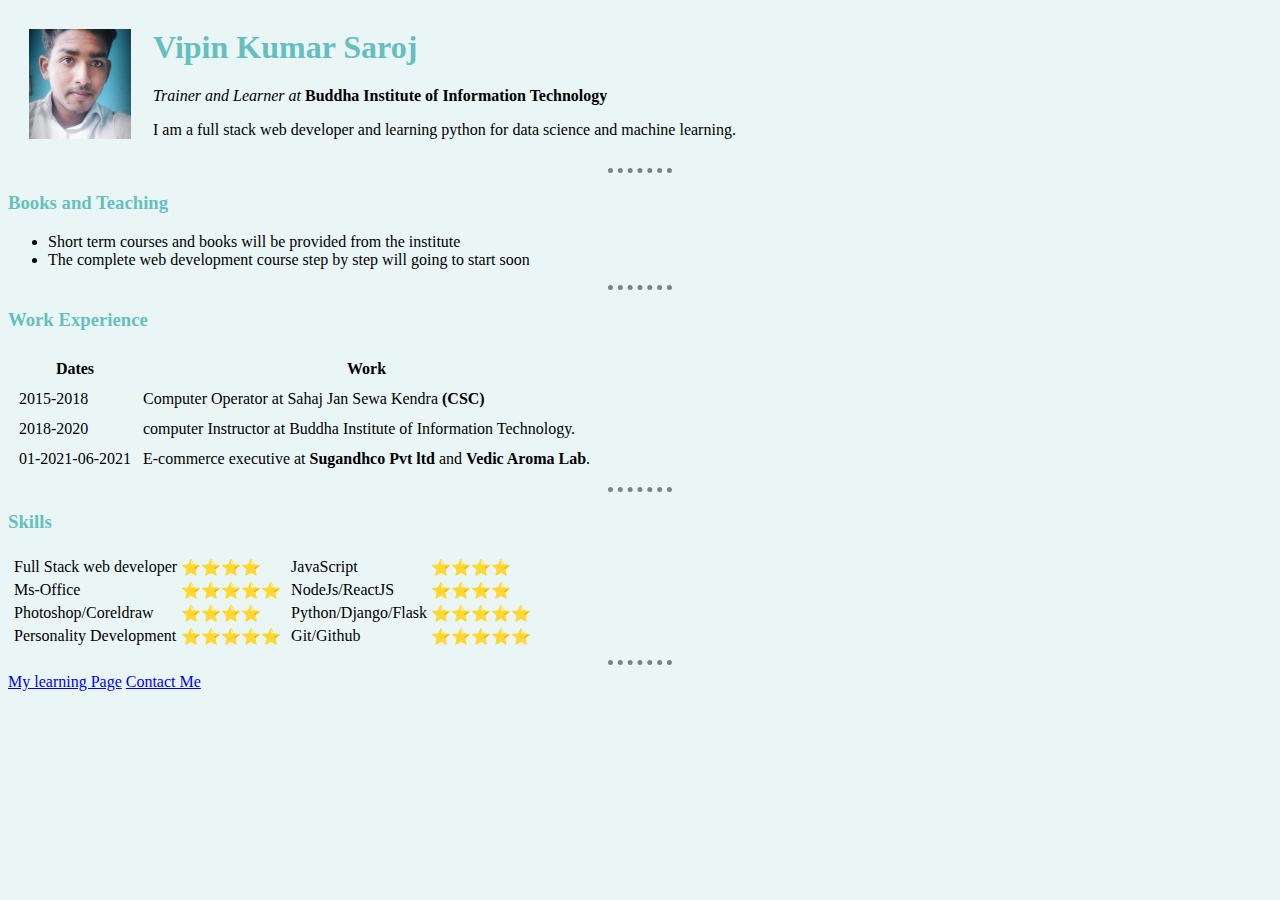
==== index.html @ 3a5287af "added images and updated css" ====
<html lang="en">
<head>
    <meta charset="UTF-8">
    <meta http-equiv="X-UA-Compatible" content="IE=edge">
    <meta name="viewport" content="width=device-width, initial-scale=1.0">
    <title>Resume/Bio-Data</title>
    <link rel="stylesheet" href="css/styles.css">
</head>
<body>
    <table cellspacing="20">
        <tr>
            <td><img src="Image/profile.png" width="102" height="110" alt="educater profile picture"></td>
            <td>
                <h1>Vipin Kumar Saroj</h1>
            <p><em>Trainer and Learner at </em> <strong><a href="#"> </a>Buddha Institute of Information Technology</strong></p>
            <p>I am a full stack web developer and learning python for data science and machine learning.</p></td>
        </tr>
    </table>
    <hr>
    <h3>Books and Teaching</h3>
    <ul>
        <li>Short term courses and books will be provided from the institute</li>
        <li>The complete web development course step by step will going to start soon</li>
    </ul>
    <hr>
    <h3>Work Experience</h3>
    <table cellspacing="10">
        <thead>
            <tr>
                <th>Dates</th>
                <th>Work</th>
            </tr>
        </thead>
        <tbody>
            <tr>
                <td>2015-2018</td>
                <td>Computer Operator at Sahaj Jan Sewa Kendra <b>(CSC)</b></td>
            </tr>
            <tr>
                <td>2018-2020</td>
                <td>computer Instructor at Buddha Institute of Information Technology.</td>
            </tr>
            <tr>
                <td>01-2021-06-2021</td>
                <td>E-commerce executive at <b>Sugandhco Pvt ltd </b> and <b>Vedic Aroma Lab</b>.</td>
            </tr>
        </tbody>
    </table>
    <hr>
    <h3>Skills</h3>
    <table>
        <tr>
            <td>
                <table>
                    <tr>
                        <td>Full Stack web developer</td>
                        <td>⭐⭐⭐⭐</td>
                    </tr>
                    <tr>
                        <td>Ms-Office</td>
                        <td>⭐⭐⭐⭐⭐</td>
                    </tr>
                    <tr>
                        <td>Photoshop/Coreldraw</td>
                        <td>⭐⭐⭐⭐</td>
                    </tr>
                    <tr>
                        <td>Personality Development</td>
                        <td>⭐⭐⭐⭐⭐</td>
                    </tr>
                </table> 
            </td>
            <td>
                <table>
                    <tr>
                        <td>JavaScript</td>
                        <td>⭐⭐⭐⭐</td>
                    </tr>
                    <tr>
                        <td>NodeJs/ReactJS</td>
                        <td>⭐⭐⭐⭐</td>
                    </tr>
                    <tr>
                        <td>Python/Django/Flask</td>
                        <td>⭐⭐⭐⭐⭐</td> 
                    </tr>
                    <tr>
                        <td>Git/Github</td>
                        <td>⭐⭐⭐⭐⭐</td>
                    </tr>
                </table> 
            </td>
        </tr>
    </table>
    <hr>
    <a href="layout.com" target="/">My learning Page</a>
    <a href="ContactMe.html" target="/">Contact Me</a>
</body>
</html>
---- css/styles.css ----
body {
    background-color: #eaf6f6;
}

h1 {
    color: #66BFBF;
}
 h3{
    color: #66BFBF;
 }
hr {
    border-style:none;
    border-top-style: dotted;
    height: 0px;
    border-width: 5px;
    width: 5%;
    border-color: grey;

}
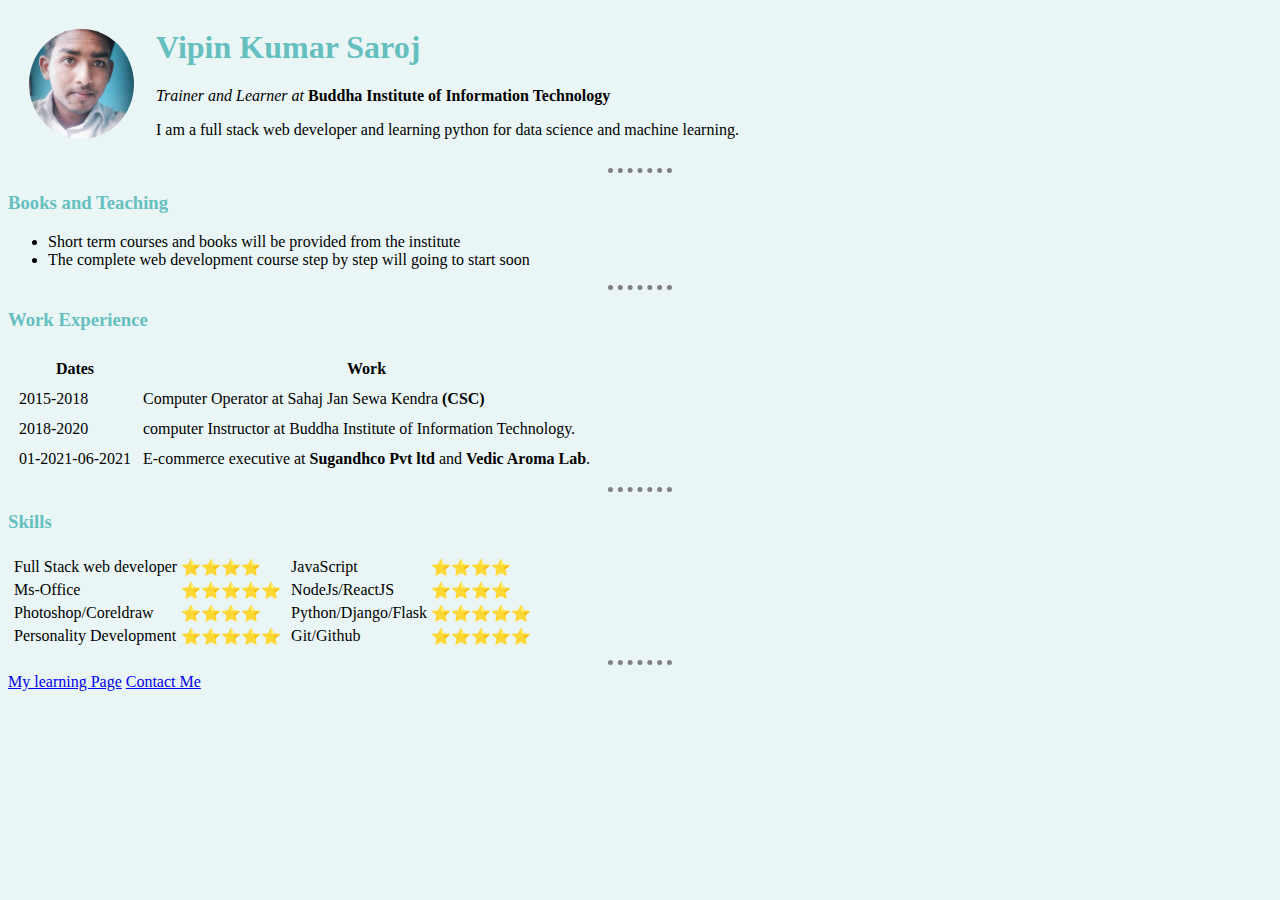
==== commit 34d5e2f0: "Change in favicon" ====
--- a/index.html
+++ b/index.html
@@ -5,11 +5,12 @@
     <meta name="viewport" content="width=device-width, initial-scale=1.0">
     <title>Resume/Bio-Data</title>
     <link rel="stylesheet" href="css/styles.css">
+    <link rel="icon" href="favicon.ico">
 </head>
 <body>
     <table cellspacing="20">
         <tr>
-            <td><img src="Image/profile.png" width="102" height="110" alt="educater profile picture"></td>
+            <td><img class="Profile" src="Image/profile.png" width="105" height="110" alt="educater profile picture"></td>
             <td>
                 <h1>Vipin Kumar Saroj</h1>
             <p><em>Trainer and Learner at </em> <strong><a href="#"> </a>Buddha Institute of Information Technology</strong></p>
--- a/css/styles.css
+++ b/css/styles.css
@@ -16,4 +16,7 @@
     width: 5%;
     border-color: grey;
 
+}
+.Profile{
+    border-radius: 100%;
 }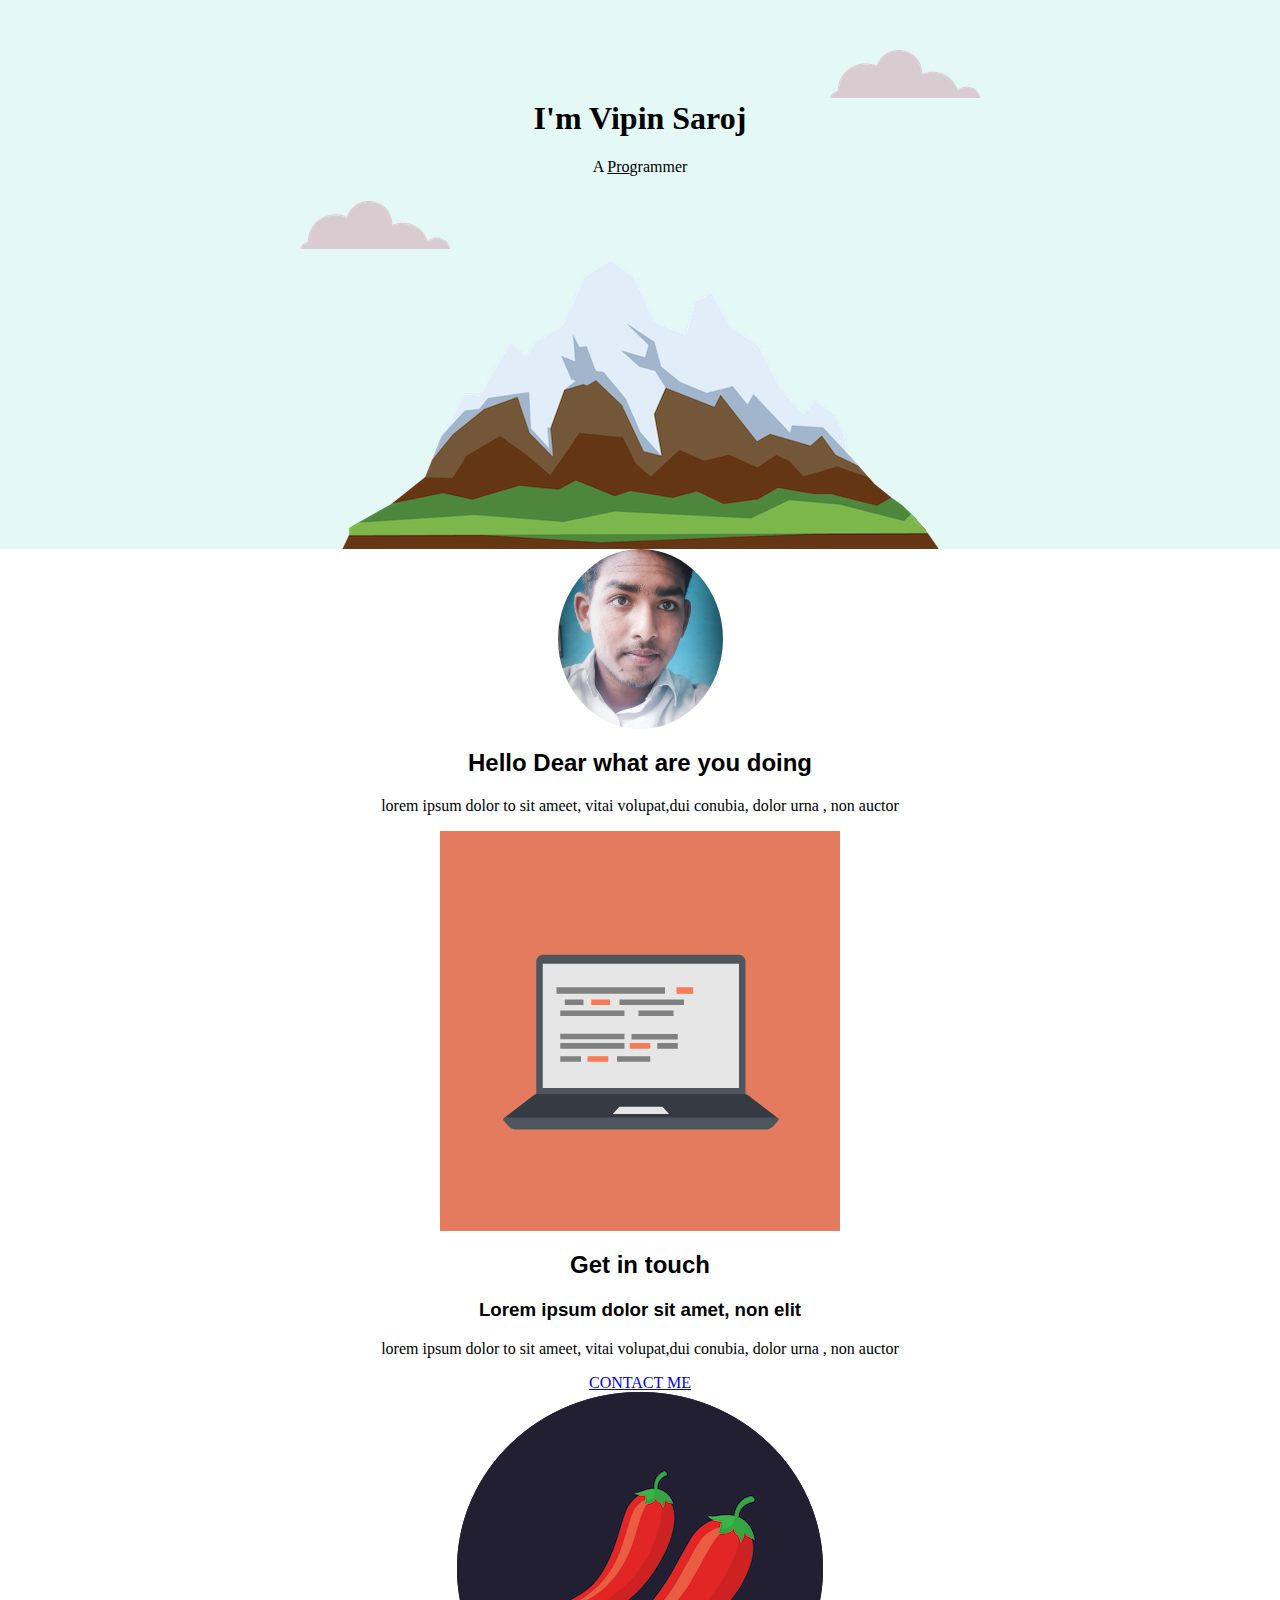
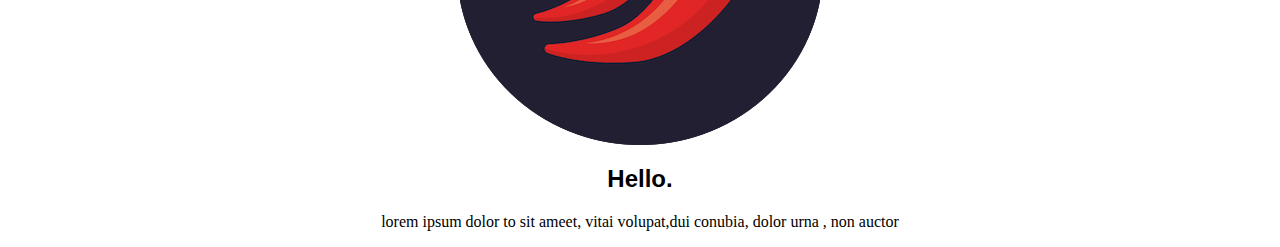
==== commit 339eea97: "Changed the profile panel" ====
--- a/index.html
+++ b/index.html
@@ -3,98 +3,44 @@
     <meta charset="UTF-8">
     <meta http-equiv="X-UA-Compatible" content="IE=edge">
     <meta name="viewport" content="width=device-width, initial-scale=1.0">
-    <title>Resume/Bio-Data</title>
+    <title>Vipin Saroj</title>
     <link rel="stylesheet" href="css/styles.css">
     <link rel="icon" href="favicon.ico">
 </head>
 <body>
-    <table cellspacing="20">
-        <tr>
-            <td><img class="Profile" src="Image/profile.png" width="105" height="110" alt="educater profile picture"></td>
-            <td>
-                <h1>Vipin Kumar Saroj</h1>
-            <p><em>Trainer and Learner at </em> <strong><a href="#"> </a>Buddha Institute of Information Technology</strong></p>
-            <p>I am a full stack web developer and learning python for data science and machine learning.</p></td>
-        </tr>
-    </table>
-    <hr>
-    <h3>Books and Teaching</h3>
-    <ul>
-        <li>Short term courses and books will be provided from the institute</li>
-        <li>The complete web development course step by step will going to start soon</li>
-    </ul>
-    <hr>
-    <h3>Work Experience</h3>
-    <table cellspacing="10">
-        <thead>
-            <tr>
-                <th>Dates</th>
-                <th>Work</th>
-            </tr>
-        </thead>
-        <tbody>
-            <tr>
-                <td>2015-2018</td>
-                <td>Computer Operator at Sahaj Jan Sewa Kendra <b>(CSC)</b></td>
-            </tr>
-            <tr>
-                <td>2018-2020</td>
-                <td>computer Instructor at Buddha Institute of Information Technology.</td>
-            </tr>
-            <tr>
-                <td>01-2021-06-2021</td>
-                <td>E-commerce executive at <b>Sugandhco Pvt ltd </b> and <b>Vedic Aroma Lab</b>.</td>
-            </tr>
-        </tbody>
-    </table>
-    <hr>
-    <h3>Skills</h3>
-    <table>
-        <tr>
-            <td>
-                <table>
-                    <tr>
-                        <td>Full Stack web developer</td>
-                        <td>⭐⭐⭐⭐</td>
-                    </tr>
-                    <tr>
-                        <td>Ms-Office</td>
-                        <td>⭐⭐⭐⭐⭐</td>
-                    </tr>
-                    <tr>
-                        <td>Photoshop/Coreldraw</td>
-                        <td>⭐⭐⭐⭐</td>
-                    </tr>
-                    <tr>
-                        <td>Personality Development</td>
-                        <td>⭐⭐⭐⭐⭐</td>
-                    </tr>
-                </table> 
-            </td>
-            <td>
-                <table>
-                    <tr>
-                        <td>JavaScript</td>
-                        <td>⭐⭐⭐⭐</td>
-                    </tr>
-                    <tr>
-                        <td>NodeJs/ReactJS</td>
-                        <td>⭐⭐⭐⭐</td>
-                    </tr>
-                    <tr>
-                        <td>Python/Django/Flask</td>
-                        <td>⭐⭐⭐⭐⭐</td> 
-                    </tr>
-                    <tr>
-                        <td>Git/Github</td>
-                        <td>⭐⭐⭐⭐⭐</td>
-                    </tr>
-                </table> 
-            </td>
-        </tr>
-    </table>
-    <hr>
-    <a href="layout.com" target="/">My learning Page</a>
-    <a href="ContactMe.html" target="/">Contact Me</a>
+    <div class="top-container">
+        <img class="top-cloud" src="images/cloud.png" alt="cloud-img">
+        <h1>I'm Vipin Saroj</h1>
+        <p>A <span class="pro">Pro</span>grammer</p>
+        <img class="bottom-cloud" src="images/cloud.png" alt="cloud-img">
+        <img src="images/mountain.png" alt="mountain-img">
+
+    </div>
+    <div class="middle-container">
+        <div>
+            <img class="profile"  src="images/profile.png" alt="">
+            <h2>Hello Dear what are you doing</h2>
+            <p>lorem ipsum dolor to sit ameet, vitai volupat,dui conubia, dolor urna , non auctor</p>
+        </div>
+        <div class="skill-row">
+            <img src="images/computer.png" alt="">
+            <h2>Get in touch</h2>
+            <h3>Lorem ipsum dolor sit amet, non elit</h3>
+            <p>lorem ipsum dolor to sit ameet, vitai volupat,dui conubia, dolor urna , non auctor</p>
+            <a href="mailto:bitkursi@gmail.com" class="btn">CONTACT ME</a>        
+        </div>
+        <div class="contact-me">
+            <img src="images/chillies.png" alt="">
+            <h2>Hello.</h2>
+            <p>lorem ipsum dolor to sit ameet, vitai volupat,dui conubia, dolor urna , non auctor</p>
+        
+        </div>
+
+    </div>
+
+    <div class="bottom-container">
+
+    </div>
+
 </body>
-</html>
+</html>--- a/css/styles.css
+++ b/css/styles.css
@@ -1,22 +1,45 @@
-body {
-    background-color: #eaf6f6;
+body{
+    margin: 0;
+    text-align: center;
+    font-family: 'Merriweather', serif;
+}
+h1{
+    margin-top: 0;
+    font-family: 'Sacramento', cursive;
+}
+h2{
+    font-family: 'Monteserrat', sans-serif;
+}
+h3{
+    font-family: 'Monteserrat', sans-serif;
+}
+.top-container {
+    background-color: #e4f9f5;
+    position: relative;
+    padding-top: 100px;
+}
+.middle-container{
+}
+.bottom-container{
 }
 
-h1 {
-    color: #66BFBF;
+.pro{
+    text-decoration: underline;
 }
- h3{
-    color: #66BFBF;
- }
-hr {
-    border-style:none;
-    border-top-style: dotted;
-    height: 0px;
-    border-width: 5px;
-    width: 5%;
-    border-color: grey;
 
+.bottom-cloud{
+    position:absolute;
+    left: 300px;
+    bottom: 300px;
 }
-.Profile{
+
+.top-cloud{
+    position:absolute;
+    right: 300px;
+    top: 50px;
+}
+.profile{
     border-radius: 100%;
+    height: 180px;
+    width: 165px;
 }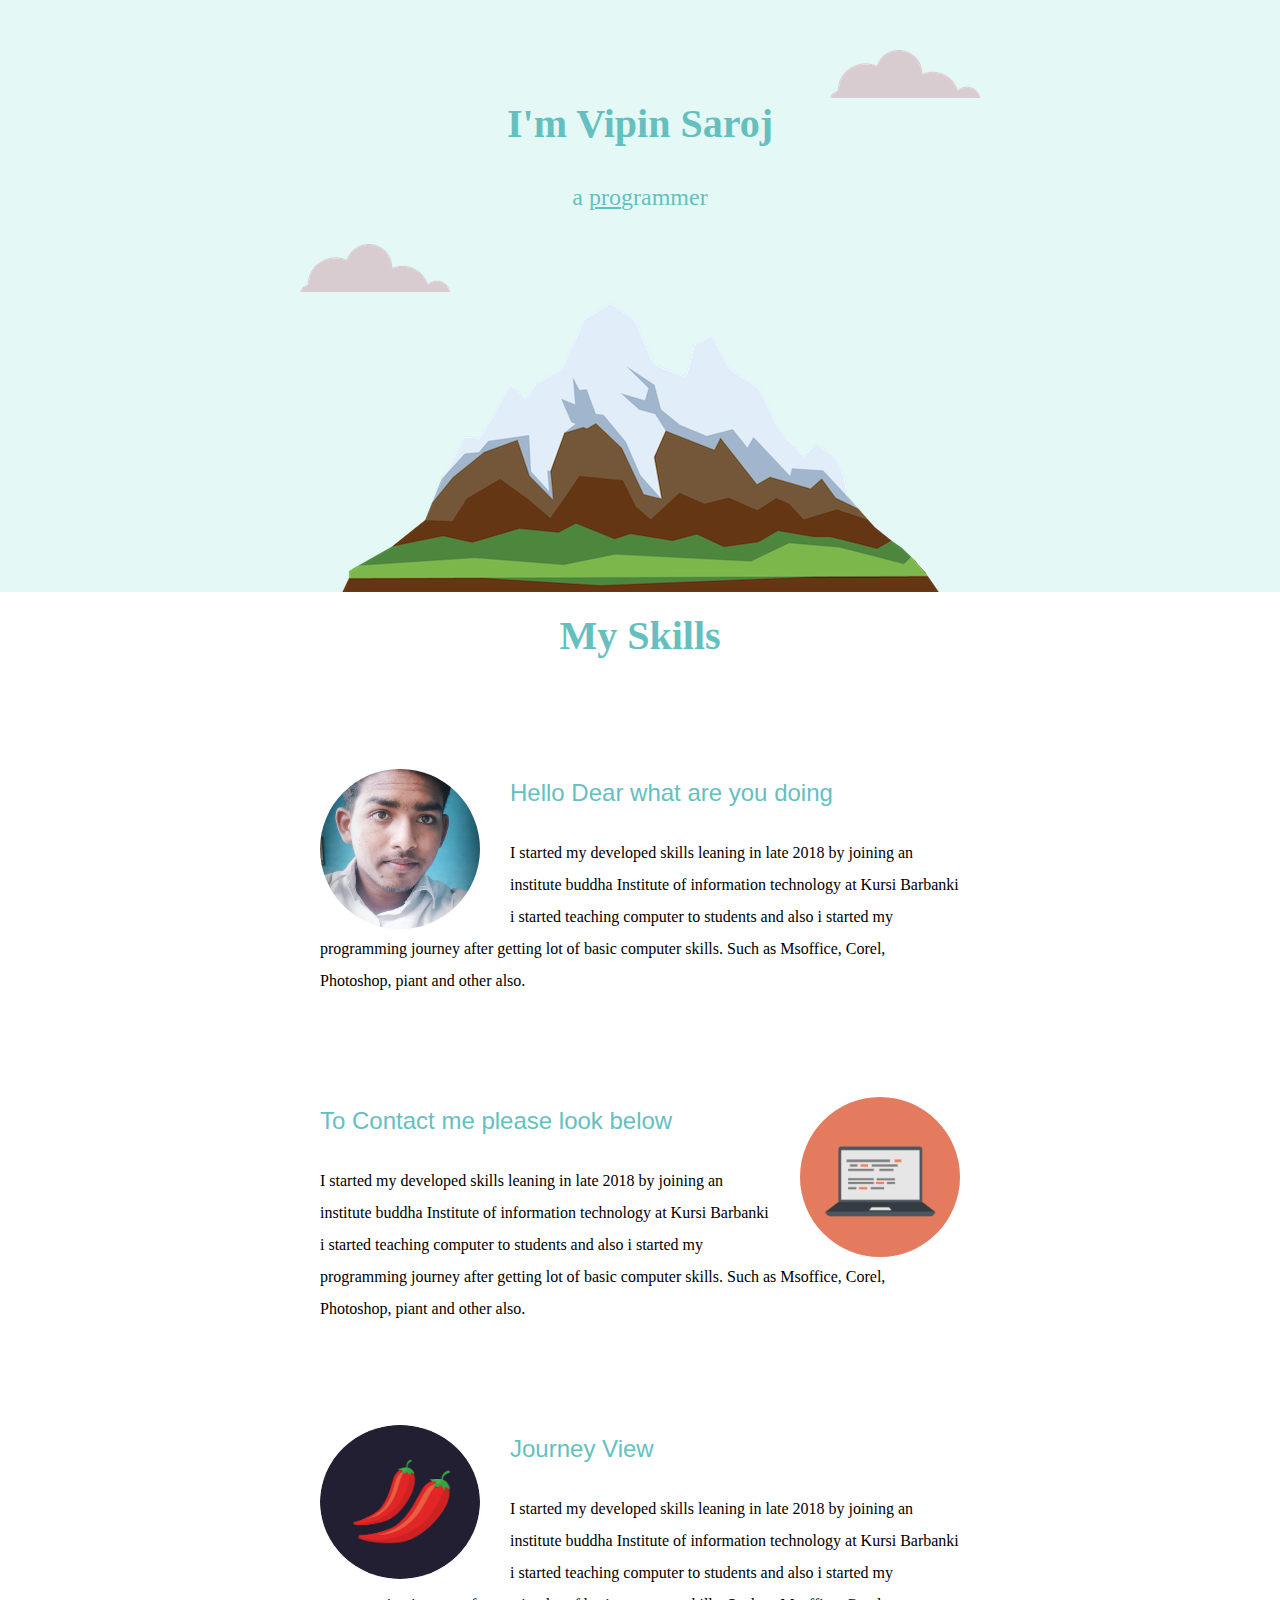
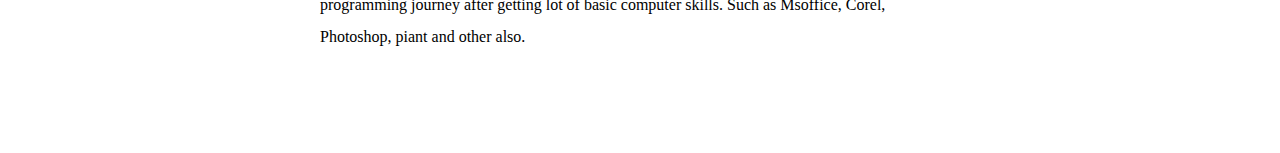
==== commit 2c4de387: "Updated skills and make use of CSS" ====
--- a/index.html
+++ b/index.html
@@ -1,4 +1,5 @@
 <html lang="en">
+
 <head>
     <meta charset="UTF-8">
     <meta http-equiv="X-UA-Compatible" content="IE=edge">
@@ -6,41 +7,57 @@
     <title>Vipin Saroj</title>
     <link rel="stylesheet" href="css/styles.css">
     <link rel="icon" href="favicon.ico">
+    <link rel="preconnect" href="https://fonts.googleapis.com">
 </head>
+
 <body>
     <div class="top-container">
         <img class="top-cloud" src="images/cloud.png" alt="cloud-img">
         <h1>I'm Vipin Saroj</h1>
-        <p>A <span class="pro">Pro</span>grammer</p>
+        <p class="para1">a <span class="pro">pro</span>grammer</p>
         <img class="bottom-cloud" src="images/cloud.png" alt="cloud-img">
         <img src="images/mountain.png" alt="mountain-img">
-
     </div>
-    <div class="middle-container">
-        <div>
-            <img class="profile"  src="images/profile.png" alt="">
+    <div class="middle-container">     
+        <h1>My Skills</h1>   
+        <div class="profile-detail">
+            <img class="profile-pic" src="images/profile.png" alt="">
             <h2>Hello Dear what are you doing</h2>
-            <p>lorem ipsum dolor to sit ameet, vitai volupat,dui conubia, dolor urna , non auctor</p>
+            <p>I started my developed skills leaning in late 2018 by joining an institute buddha Institute
+                of information technology at Kursi Barbanki i started teaching computer to students and also i
+                started my programming journey after getting lot of basic computer skills. Such as Msoffice, Corel,
+                Photoshop,
+                piant and other also.</p>
         </div>
-        <div class="skill-row">
-            <img src="images/computer.png" alt="">
-            <h2>Get in touch</h2>
-            <h3>Lorem ipsum dolor sit amet, non elit</h3>
-            <p>lorem ipsum dolor to sit ameet, vitai volupat,dui conubia, dolor urna , non auctor</p>
-            <a href="mailto:bitkursi@gmail.com" class="btn">CONTACT ME</a>        
+        
+        <!-- <h2>Get in touch</h2> -->
+        <div class="profile-detail">
+            <img class="skills-pro" src="images/computer.png" alt="">
+            <h2>To Contact me please look below</h2>
+            <p>I started my developed skills leaning in late 2018 by joining an institute buddha Institute of
+                information technology at Kursi Barbanki i started teaching computer to students and also i started
+                my programming journey after getting lot of basic computer skills. Such as Msoffice, Corel, Photoshop,
+                piant and other also.</p>
+            <!-- <a href="mailto:bitkursi@gmail.com" class="btn">CONTACT ME</a> -->
         </div>
-        <div class="contact-me">
-            <img src="images/chillies.png" alt="">
-            <h2>Hello.</h2>
-            <p>lorem ipsum dolor to sit ameet, vitai volupat,dui conubia, dolor urna , non auctor</p>
         
+        <div class="profile-detail">
+            <img class="red-chilli" src="images/chillies.png" alt="">
+            <h2>Journey View</h2>
+            <p>I started my developed skills leaning in late 2018 by joining an institute buddha Institute of
+                information technology at Kursi Barbanki i started teaching computer to students and also i started
+                my programming journey after getting lot of basic computer skills. Such as Msoffice, Corel, Photoshop,
+                piant and other also.</p>
         </div>
-
     </div>
-
     <div class="bottom-container">
+        <a href="linkedin" class="footer-link"></a>
+        <a href="twitter" class="footer-link"></a>
+        <a href="facebook/insta" class="footer-link"></a>
+        <!-- you may add more social network -->
 
     </div>
 
 </body>
+
 </html>--- a/css/styles.css
+++ b/css/styles.css
@@ -2,16 +2,24 @@
     margin: 0;
     text-align: center;
     font-family: 'Merriweather', serif;
+    /* font-size: 2em; */
 }
 h1{
+    font-size: 2.5rem;
     margin-top: 0;
-    font-family: 'Sacramento', cursive;
+    font-family: 'Sacramento', Cursive;
+    color: #66BFBF;
+    padding-bottom: 10px;
+    
 }
 h2{
     font-family: 'Monteserrat', sans-serif;
+    color: #66BFBF;
+    font-weight: normal;
 }
 h3{
     font-family: 'Monteserrat', sans-serif;
+    color:#11999E;
 }
 .top-container {
     background-color: #e4f9f5;
@@ -19,12 +27,26 @@
     padding-top: 100px;
 }
 .middle-container{
+    padding-top: 20px;
+    
+
 }
-.bottom-container{
+.profile-detail{
+    width: 50%;
+    text-align: left;
+    margin: 100px auto 100px auto;
+    line-height: 2;
+
 }
 
 .pro{
     text-decoration: underline;
+    
+}
+
+.para1{
+    font-size: 1.5rem;
+    color: #66BFBF;
 }
 
 .bottom-cloud{
@@ -38,8 +60,22 @@
     right: 300px;
     top: 50px;
 }
-.profile{
+.profile-pic{
     border-radius: 100%;
-    height: 180px;
-    width: 165px;
+    width: 25%;
+    float: left;
+    margin-right: 30px;
+}
+
+.skills-pro{
+    border-radius: 100%;
+    width: 25%;
+    float: right;
+    margin-left: 30px;
+}
+.red-chilli{
+    border-radius: 100%;
+    width: 25%;
+    float: left;
+    margin-right: 30px;
 }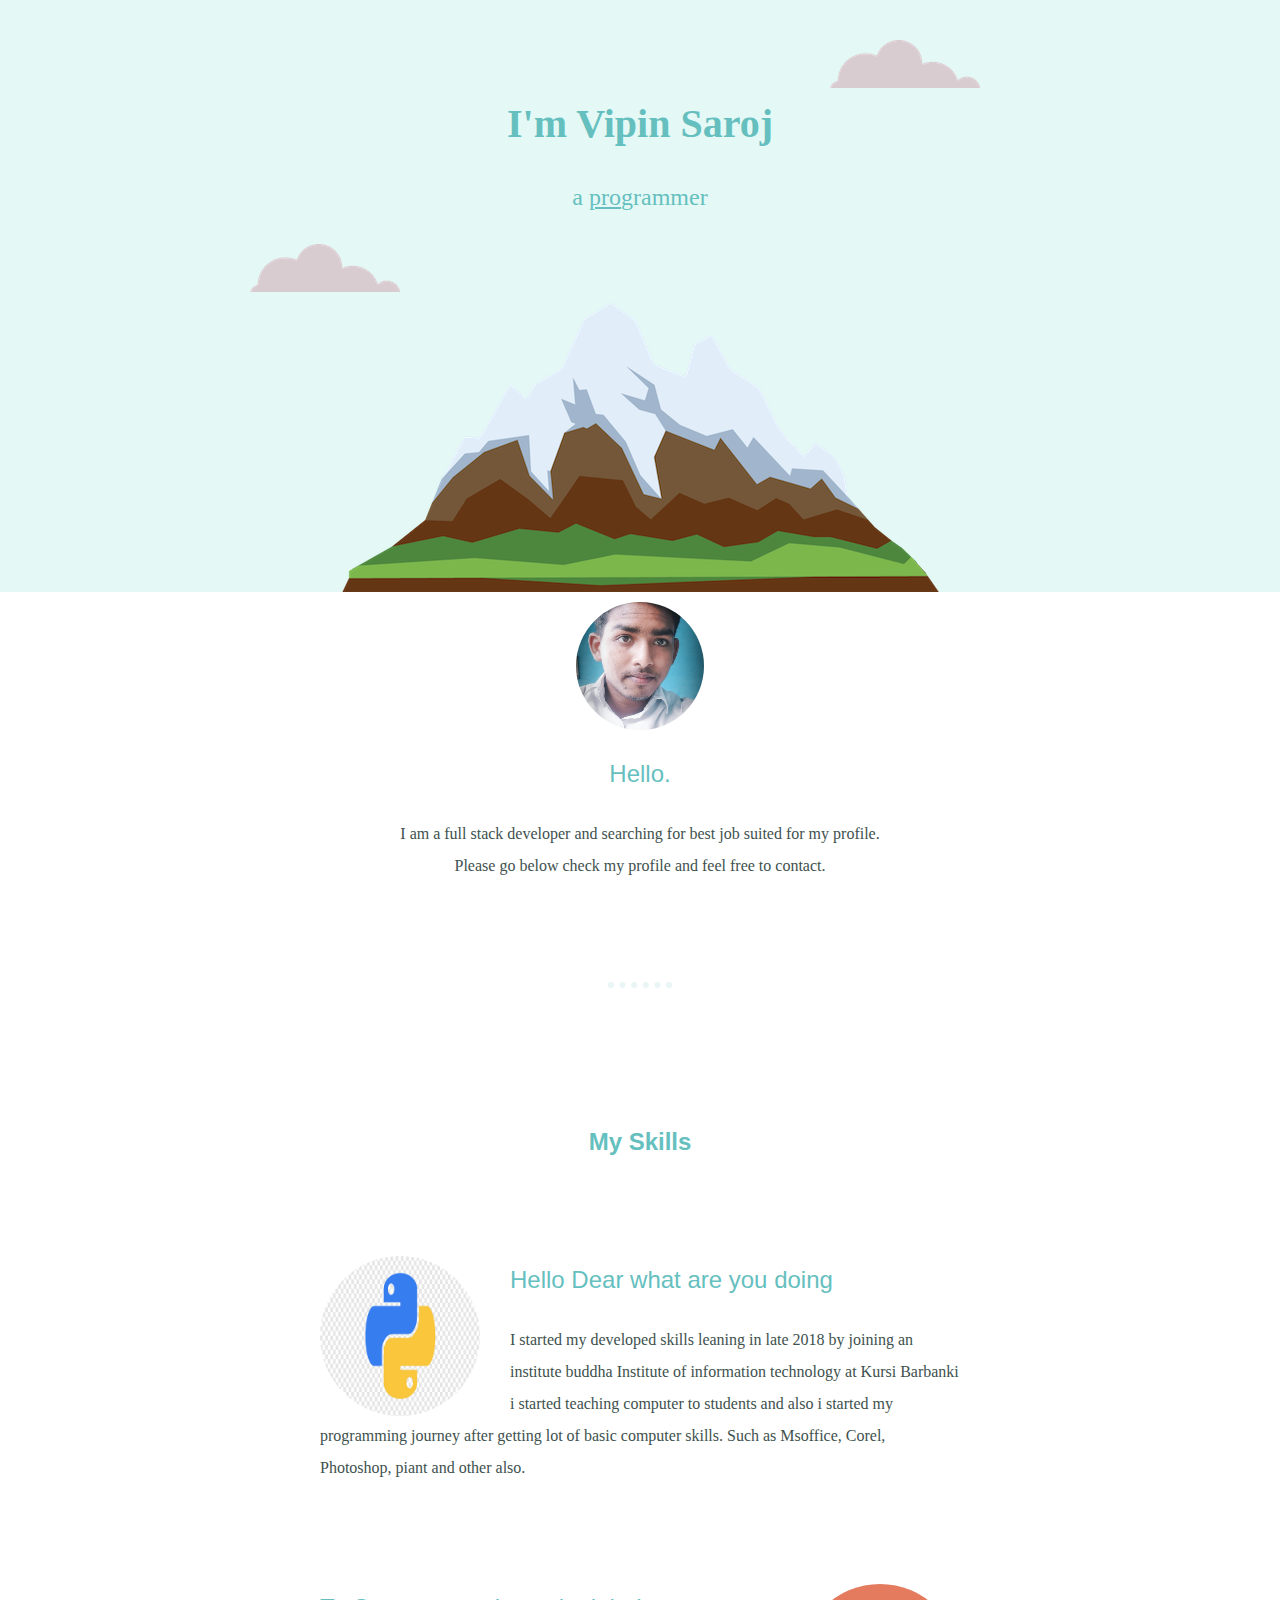
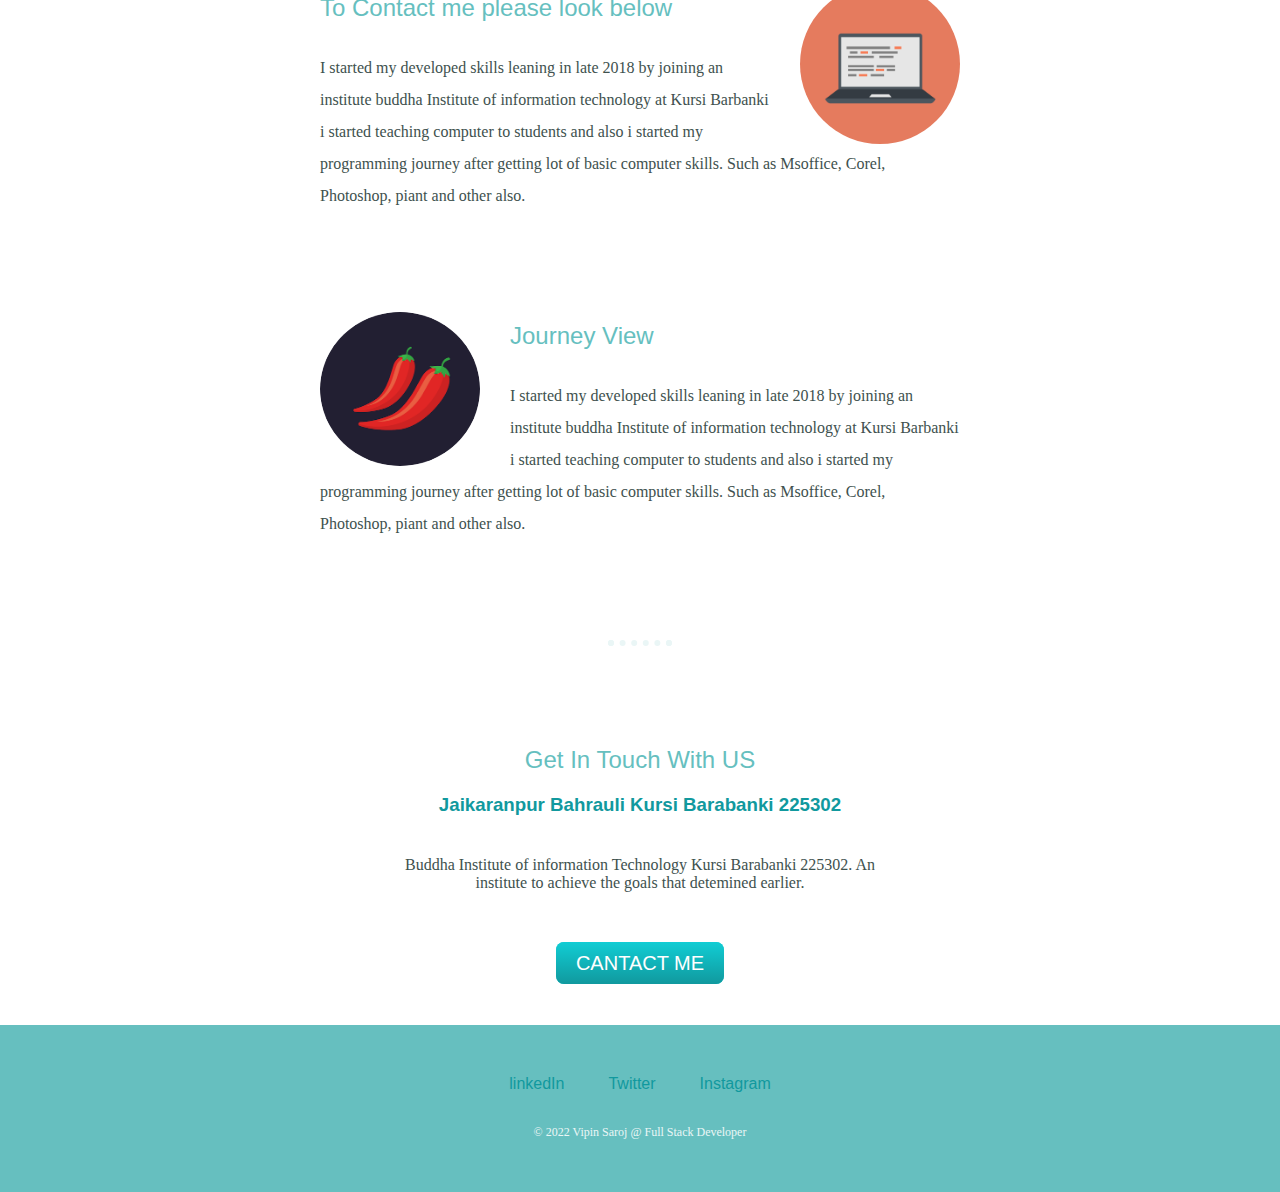
==== commit f7ffc5a9: "Updated Anchor tag and footer" ====
--- a/index.html
+++ b/index.html
@@ -11,51 +11,71 @@
 </head>
 
 <body>
-    <div class="top-container">
-        <img class="top-cloud" src="images/cloud.png" alt="cloud-img">
-        <h1>I'm Vipin Saroj</h1>
-        <p class="para1">a <span class="pro">pro</span>grammer</p>
-        <img class="bottom-cloud" src="images/cloud.png" alt="cloud-img">
-        <img src="images/mountain.png" alt="mountain-img">
-    </div>
-    <div class="middle-container">     
-        <h1>My Skills</h1>   
-        <div class="profile-detail">
-            <img class="profile-pic" src="images/profile.png" alt="">
-            <h2>Hello Dear what are you doing</h2>
-            <p>I started my developed skills leaning in late 2018 by joining an institute buddha Institute
-                of information technology at Kursi Barbanki i started teaching computer to students and also i
-                started my programming journey after getting lot of basic computer skills. Such as Msoffice, Corel,
-                Photoshop,
-                piant and other also.</p>
+    <div>
+        <div class="top-container">
+            <img class="top-cloud" src="images/cloud.png" alt="cloud-img">
+            <h1>I'm Vipin Saroj</h1>
+            <p class="para1">a <span class="pro">pro</span>grammer</p>
+            <img class="bottom-cloud" src="images/cloud.png" alt="cloud-img">
+            <img src="images/mountain.png" alt="mountain-img">
         </div>
-        
-        <!-- <h2>Get in touch</h2> -->
-        <div class="profile-detail">
-            <img class="skills-pro" src="images/computer.png" alt="">
-            <h2>To Contact me please look below</h2>
-            <p>I started my developed skills leaning in late 2018 by joining an institute buddha Institute of
-                information technology at Kursi Barbanki i started teaching computer to students and also i started
-                my programming journey after getting lot of basic computer skills. Such as Msoffice, Corel, Photoshop,
-                piant and other also.</p>
-            <!-- <a href="mailto:bitkursi@gmail.com" class="btn">CONTACT ME</a> -->
+        <div class="Intro-profile">
+            <img class="profile" src="images/profile.png" alt="">
+            <h2>Hello.</h2>
+            <p class="intro">I am a full stack developer and searching for best job suited for my profile. Please go
+                below check my profile and feel free to contact.</p>
         </div>
-        
-        <div class="profile-detail">
-            <img class="red-chilli" src="images/chillies.png" alt="">
-            <h2>Journey View</h2>
-            <p>I started my developed skills leaning in late 2018 by joining an institute buddha Institute of
-                information technology at Kursi Barbanki i started teaching computer to students and also i started
-                my programming journey after getting lot of basic computer skills. Such as Msoffice, Corel, Photoshop,
-                piant and other also.</p>
+        <hr>
+        <div class="middle-container">
+            <h2><b>My Skills</b></h2>
+            <div class="profile-detail">
+                <img class="python-skill" src="images/python_logo.jpg" alt="">
+                <h2>Hello Dear what are you doing</h2>
+                <p>I started my developed skills leaning in late 2018 by joining an institute buddha Institute
+                    of information technology at Kursi Barbanki i started teaching computer to students and also i
+                    started my programming journey after getting lot of basic computer skills. Such as Msoffice, Corel,
+                    Photoshop,
+                    piant and other also.</p>
+            </div>
+
+            <!-- <h2>Get in touch</h2> -->
+            <div class="profile-detail">
+                <img class="skills-pro" src="images/computer.png" alt="">
+                <h2>To Contact me please look below</h2>
+                <p>I started my developed skills leaning in late 2018 by joining an institute buddha Institute of
+                    information technology at Kursi Barbanki i started teaching computer to students and also i started
+                    my programming journey after getting lot of basic computer skills. Such as Msoffice, Corel,
+                    Photoshop,
+                    piant and other also.</p>
+                <!-- <a href="mailto:bitkursi@gmail.com" class="btn">CONTACT ME</a> -->
+            </div>
+
+            <div class="profile-detail">
+                <img class="red-chilli" src="images/chillies.png" alt="">
+                <h2>Journey View</h2>
+                <p>I started my developed skills leaning in late 2018 by joining an institute buddha Institute of
+                    information technology at Kursi Barbanki i started teaching computer to students and also i started
+                    my programming journey after getting lot of basic computer skills. Such as Msoffice, Corel,
+                    Photoshop,
+                    piant and other also.</p>
+            </div>
+            <hr>
+            <div>
+                <h2>Get In Touch With US</h2>
+                <h3>Jaikaranpur Bahrauli Kursi Barabanki 225302</h3>
+                <p class="contactus">Buddha Institute of information Technology Kursi Barabanki 225302. An institute to
+                    achieve the goals that detemined earlier.</p>
+                <a href="ContactMe.html" class="btn">CANTACT ME</a>
+            </div>
+
+            <div class="bottom-container">
+                <a href="linkedin" class="footer-link">linkedIn</a>
+                <a href="twitter" class="footer-link">Twitter</a>
+                <a href="facebook/insta" class="footer-link">Instagram</a>
+                <p class="copyright">© 2022 Vipin Saroj @ Full Stack Developer</p>
+                <!-- you may add more social network -->
+            </div>
         </div>
-    </div>
-    <div class="bottom-container">
-        <a href="linkedin" class="footer-link"></a>
-        <a href="twitter" class="footer-link"></a>
-        <a href="facebook/insta" class="footer-link"></a>
-        <!-- you may add more social network -->
-
     </div>
 
 </body>
--- a/css/styles.css
+++ b/css/styles.css
@@ -2,6 +2,7 @@
     margin: 0;
     text-align: center;
     font-family: 'Merriweather', serif;
+    color: #40514e;
     /* font-size: 2em; */
 }
 h1{
@@ -21,6 +22,23 @@
     font-family: 'Monteserrat', sans-serif;
     color:#11999E;
 }
+hr{
+    border: dotted 6px;
+    color: #EAF6F6;
+    border-bottom: none;
+    width: 4%;
+    margin: 100px auto;
+}
+a{
+    color: #11999E;
+    font-family: 'Monteserrat', sans-serif;
+    margin: 10px 20px;
+    text-decoration: none;
+    
+}
+a:hover{
+    color: #EAF6F6;
+}
 .top-container {
     background-color: #e4f9f5;
     position: relative;
@@ -30,6 +48,16 @@
     padding-top: 20px;
     
 
+}
+.bottom-container{
+    background-color: #66bfbf;
+    padding: 50px 0px 20px;
+    margin-top: 50px;
+}
+.copyright{
+    color: #EAF6F6;
+    font-size: 0.75rem;
+    padding: 20px 0px;
 }
 .profile-detail{
     width: 50%;
@@ -51,16 +79,16 @@
 
 .bottom-cloud{
     position:absolute;
-    left: 300px;
+    left:250px;
     bottom: 300px;
 }
 
 .top-cloud{
     position:absolute;
     right: 300px;
-    top: 50px;
+    top: 40px;
 }
-.profile-pic{
+.python-skill{
     border-radius: 100%;
     width: 25%;
     float: left;
@@ -78,4 +106,47 @@
     width: 25%;
     float: left;
     margin-right: 30px;
-}+}
+.profile{
+    border-radius: 100%;
+    width: 25%;
+}
+.Intro-profile{
+    margin: 10px auto 50px auto;
+    width: 40%;
+    line-height: 2;
+
+}
+.intro{
+    margin: auto;
+}
+.contactus{
+    width: 40%;
+    margin: 40px auto 60px;
+}
+.btn {
+    background: #11CDD4;
+    background-image: -webkit-linear-gradient(top, #11CDD4, #11999E);
+    background-image: -moz-linear-gradient(top, #11CDD4, #11999E);
+    background-image: -ms-linear-gradient(top, #11CDD4, #11999E);
+    background-image: -o-linear-gradient(top, #11CDD4, #11999E);
+    background-image: linear-gradient(to bottom, #11CDD4, #11999E);
+    -webkit-border-radius: 8;
+    -moz-border-radius: 8;
+    border-radius: 8px;
+    font-family: 'Monteserrat', sans-serif;
+    color: #ffffff;
+    font-size: 20px;
+    padding: 10px 20px 10px 20px;
+    text-decoration: none;
+  }
+  
+  .btn:hover {
+    background: #30E3CB;
+    background-image: -webkit-linear-gradient(top, #30E3CB, #2BC4AD);
+    background-image: -moz-linear-gradient(top, #30E3CB, #2BC4AD);
+    background-image: -ms-linear-gradient(top, #30E3CB, #2BC4AD);
+    background-image: -o-linear-gradient(top, #30E3CB, #2BC4AD);
+    background-image: linear-gradient(to bottom, #30E3CB, #2BC4AD);
+    text-decoration: none;
+  }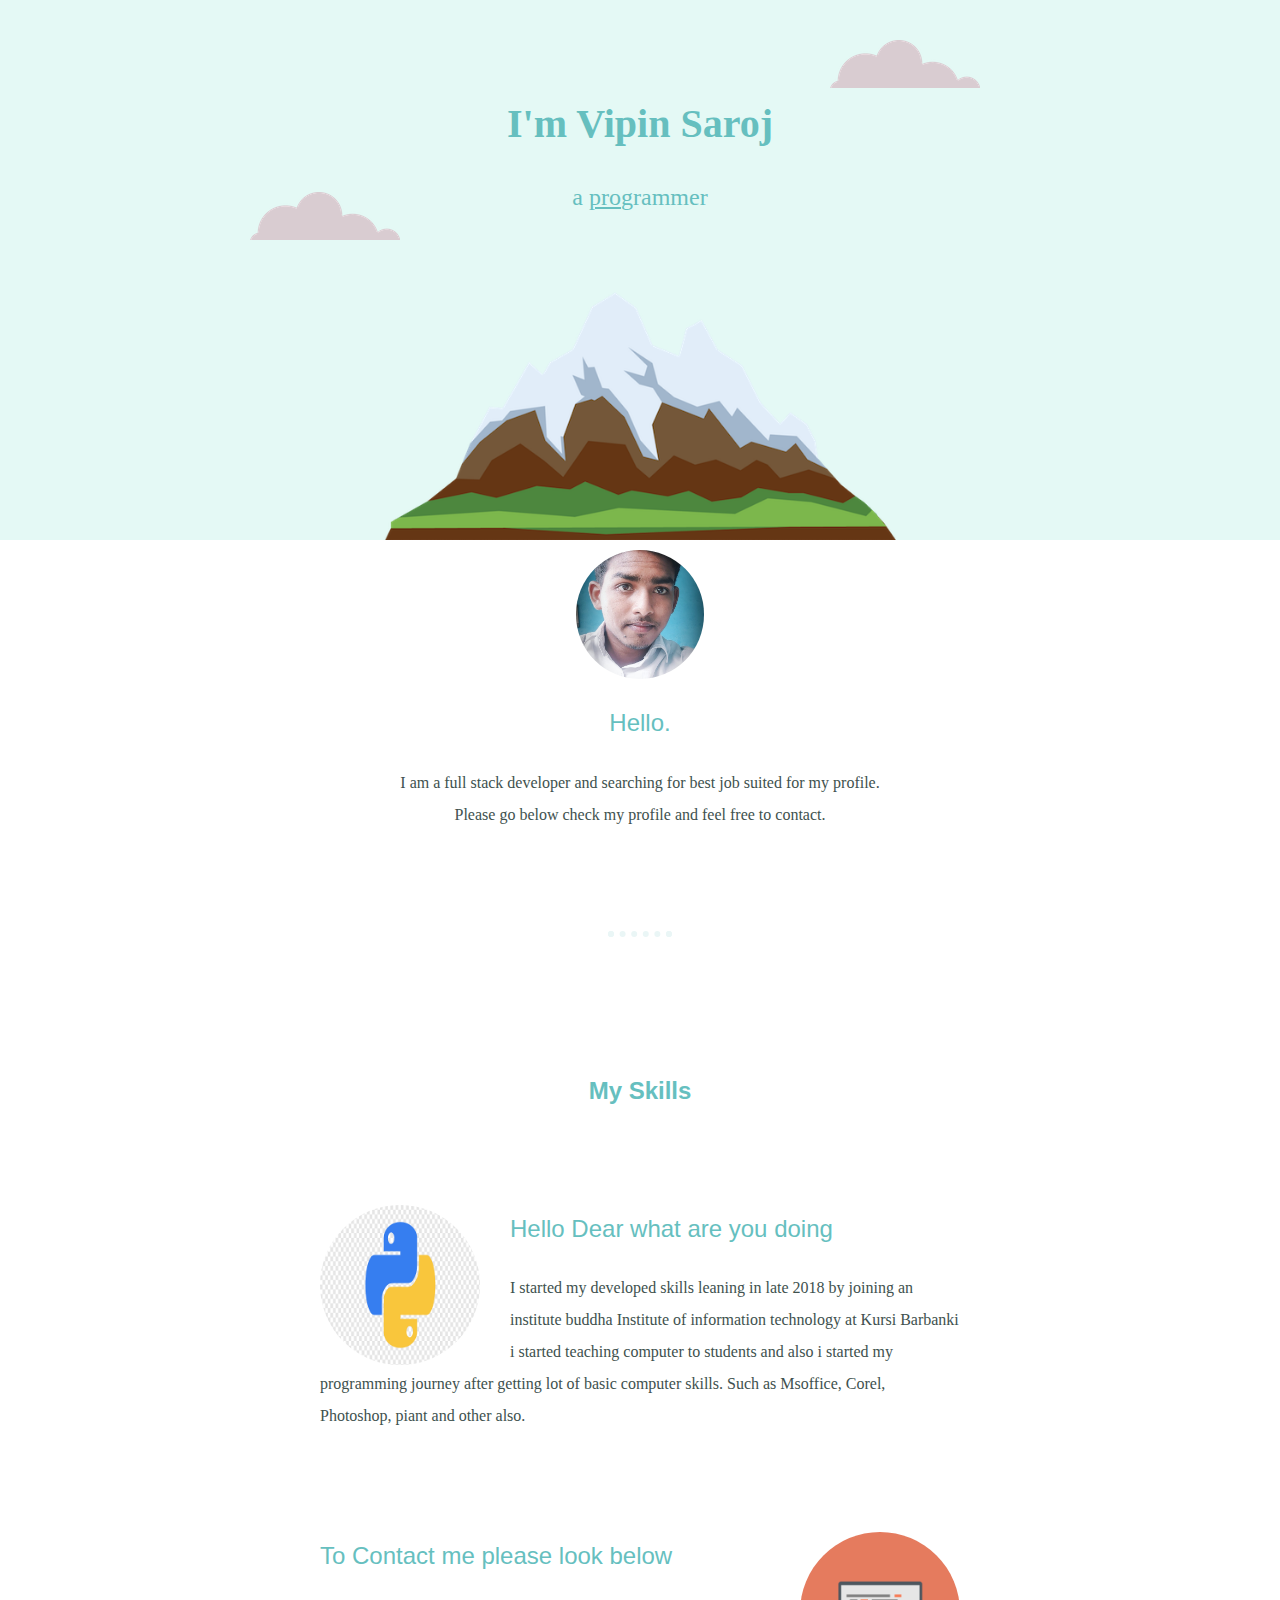
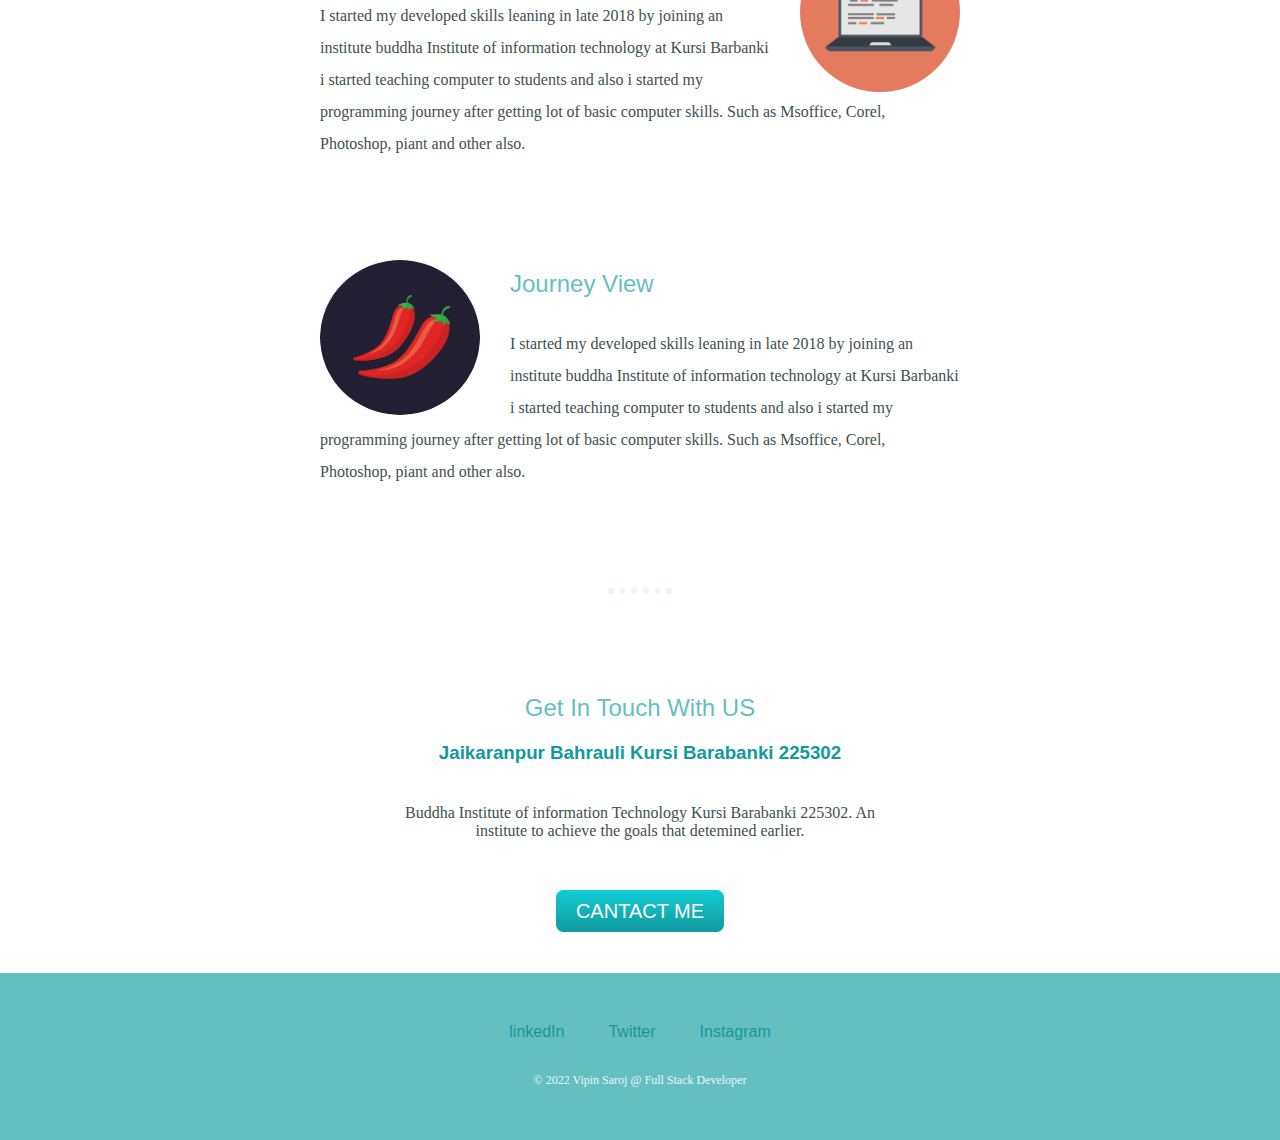
==== commit aa777039: "responsive mobile" ====
--- a/index.html
+++ b/index.html
@@ -17,7 +17,7 @@
             <h1>I'm Vipin Saroj</h1>
             <p class="para1">a <span class="pro">pro</span>grammer</p>
             <img class="bottom-cloud" src="images/cloud.png" alt="cloud-img">
-            <img src="images/mountain.png" alt="mountain-img">
+            <img class="mountain" src="images/mountain.png" alt="mountain-img">
         </div>
         <div class="Intro-profile">
             <img class="profile" src="images/profile.png" alt="">
--- a/css/styles.css
+++ b/css/styles.css
@@ -43,6 +43,11 @@
     background-color: #e4f9f5;
     position: relative;
     padding-top: 100px;
+    
+}
+.mountain{
+    width: 40%;
+
 }
 .middle-container{
     padding-top: 20px;
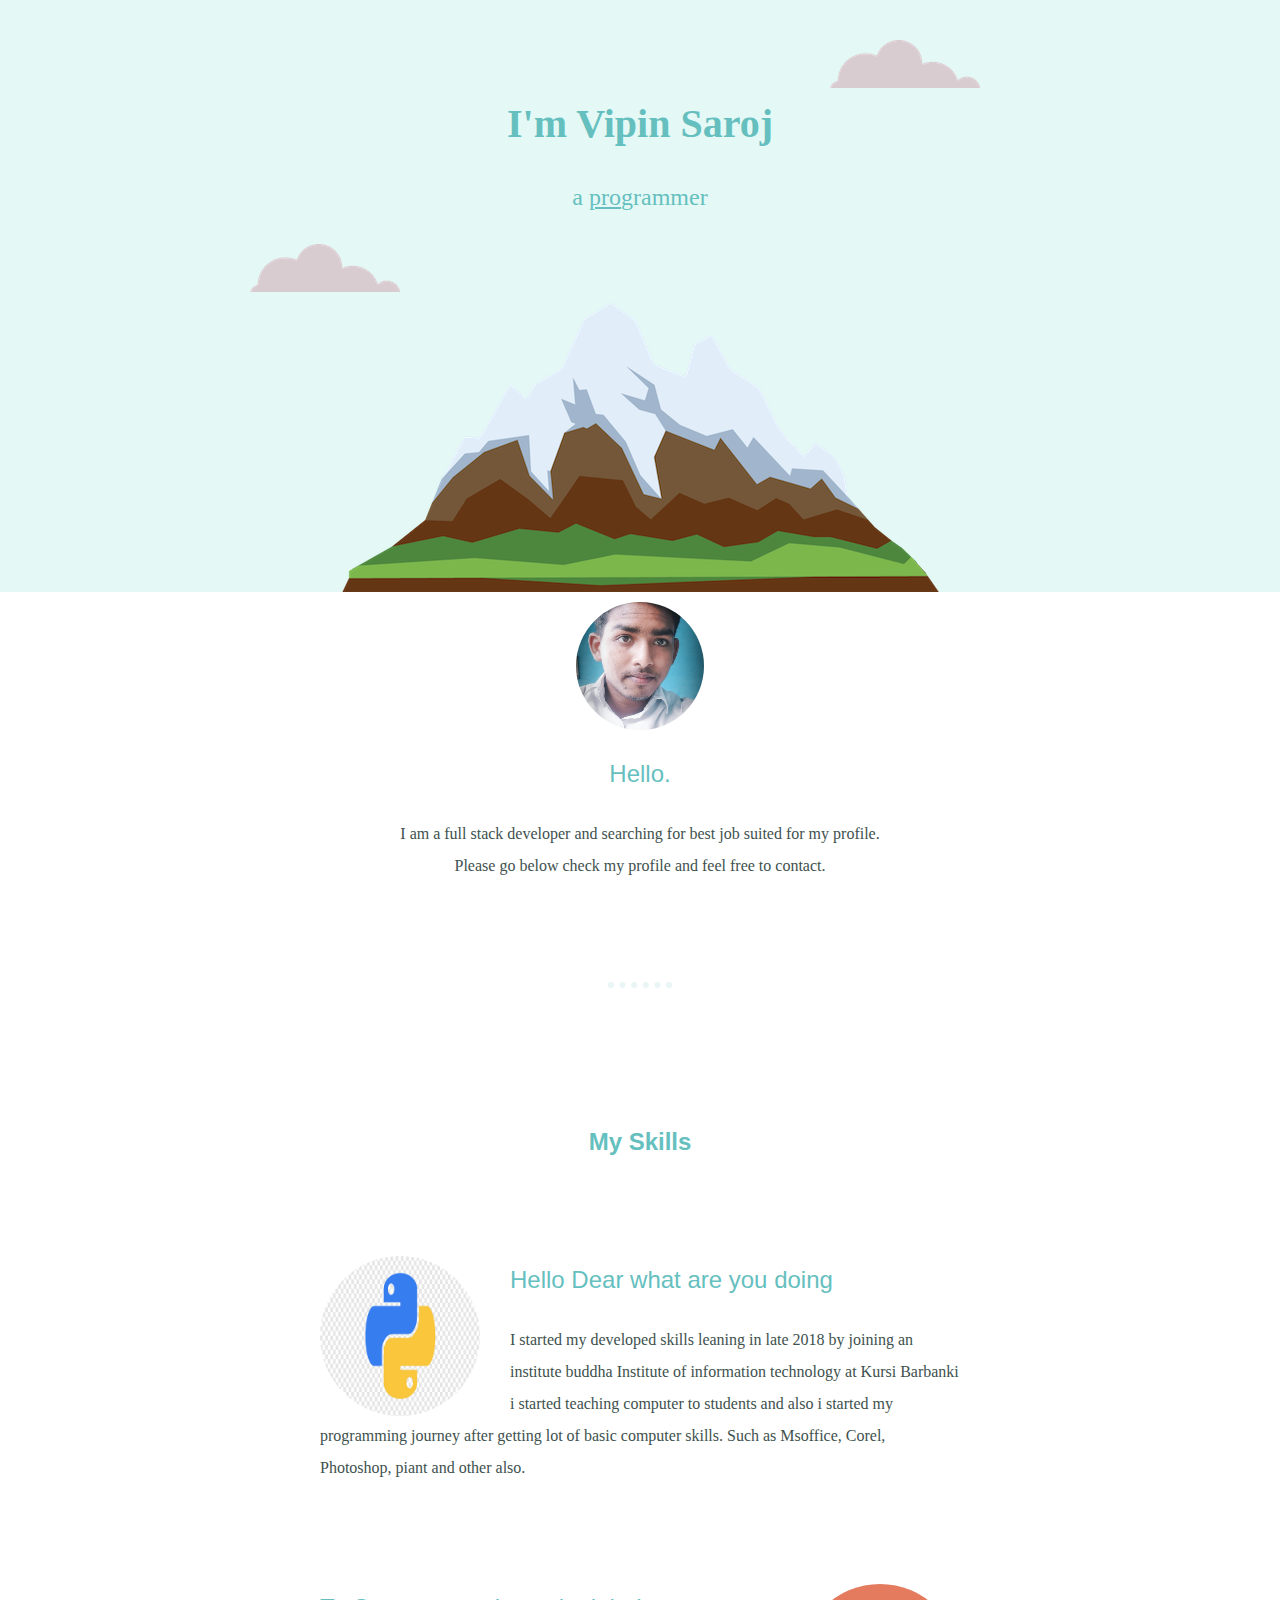
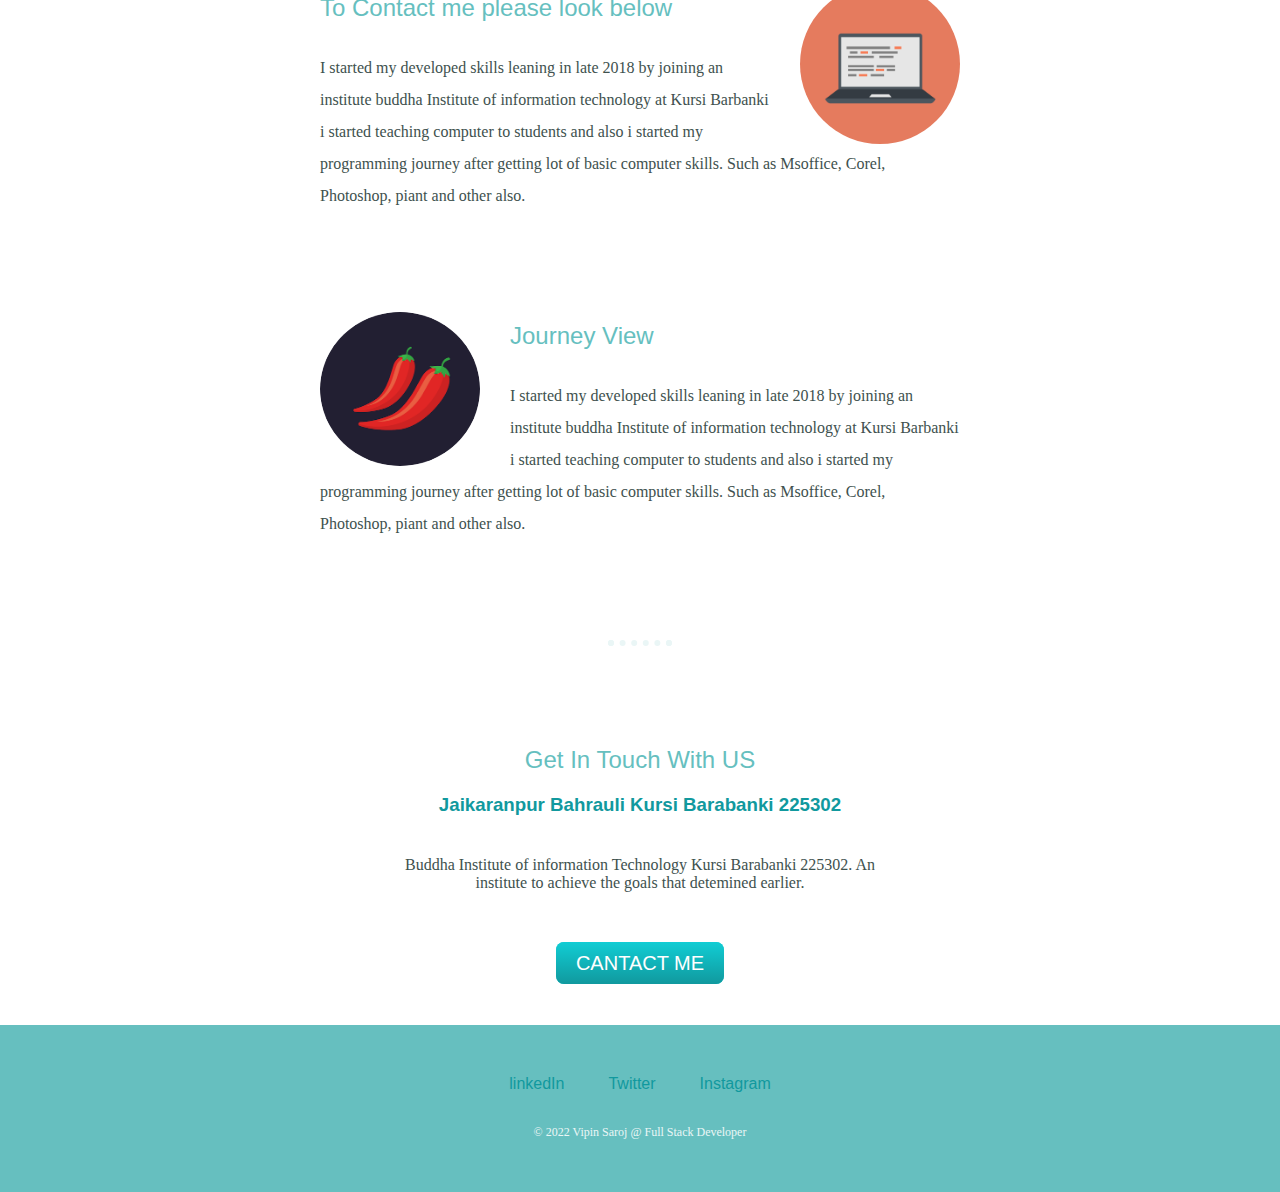
==== commit e2a1a2ba: "Added links of social handles" ====
--- a/index.html
+++ b/index.html
@@ -65,13 +65,13 @@
                 <h3>Jaikaranpur Bahrauli Kursi Barabanki 225302</h3>
                 <p class="contactus">Buddha Institute of information Technology Kursi Barabanki 225302. An institute to
                     achieve the goals that detemined earlier.</p>
-                <a href="ContactMe.html" class="btn">CANTACT ME</a>
+                <a href="https://wa.me/+919453046212" class="btn" target="_blank">CANTACT ME</a>
             </div>
 
             <div class="bottom-container">
-                <a href="linkedin" class="footer-link">linkedIn</a>
-                <a href="twitter" class="footer-link">Twitter</a>
-                <a href="facebook/insta" class="footer-link">Instagram</a>
+                <a href="https://www.linkedin.com/in/pycore/" target="_blank" class="footer-link">linkedIn</a>
+                <a href="https://twitter.com/Vipin_Saroj_" target="_blank" class="footer-link">Twitter</a>
+                <a href="https://www.instagram.com/vipin_saroj_/"  target="_blank"class="footer-link">Instagram</a>
                 <p class="copyright">© 2022 Vipin Saroj @ Full Stack Developer</p>
                 <!-- you may add more social network -->
             </div>
--- a/css/styles.css
+++ b/css/styles.css
@@ -43,10 +43,10 @@
     background-color: #e4f9f5;
     position: relative;
     padding-top: 100px;
+
     
 }
 .mountain{
-    width: 40%;
 
 }
 .middle-container{
